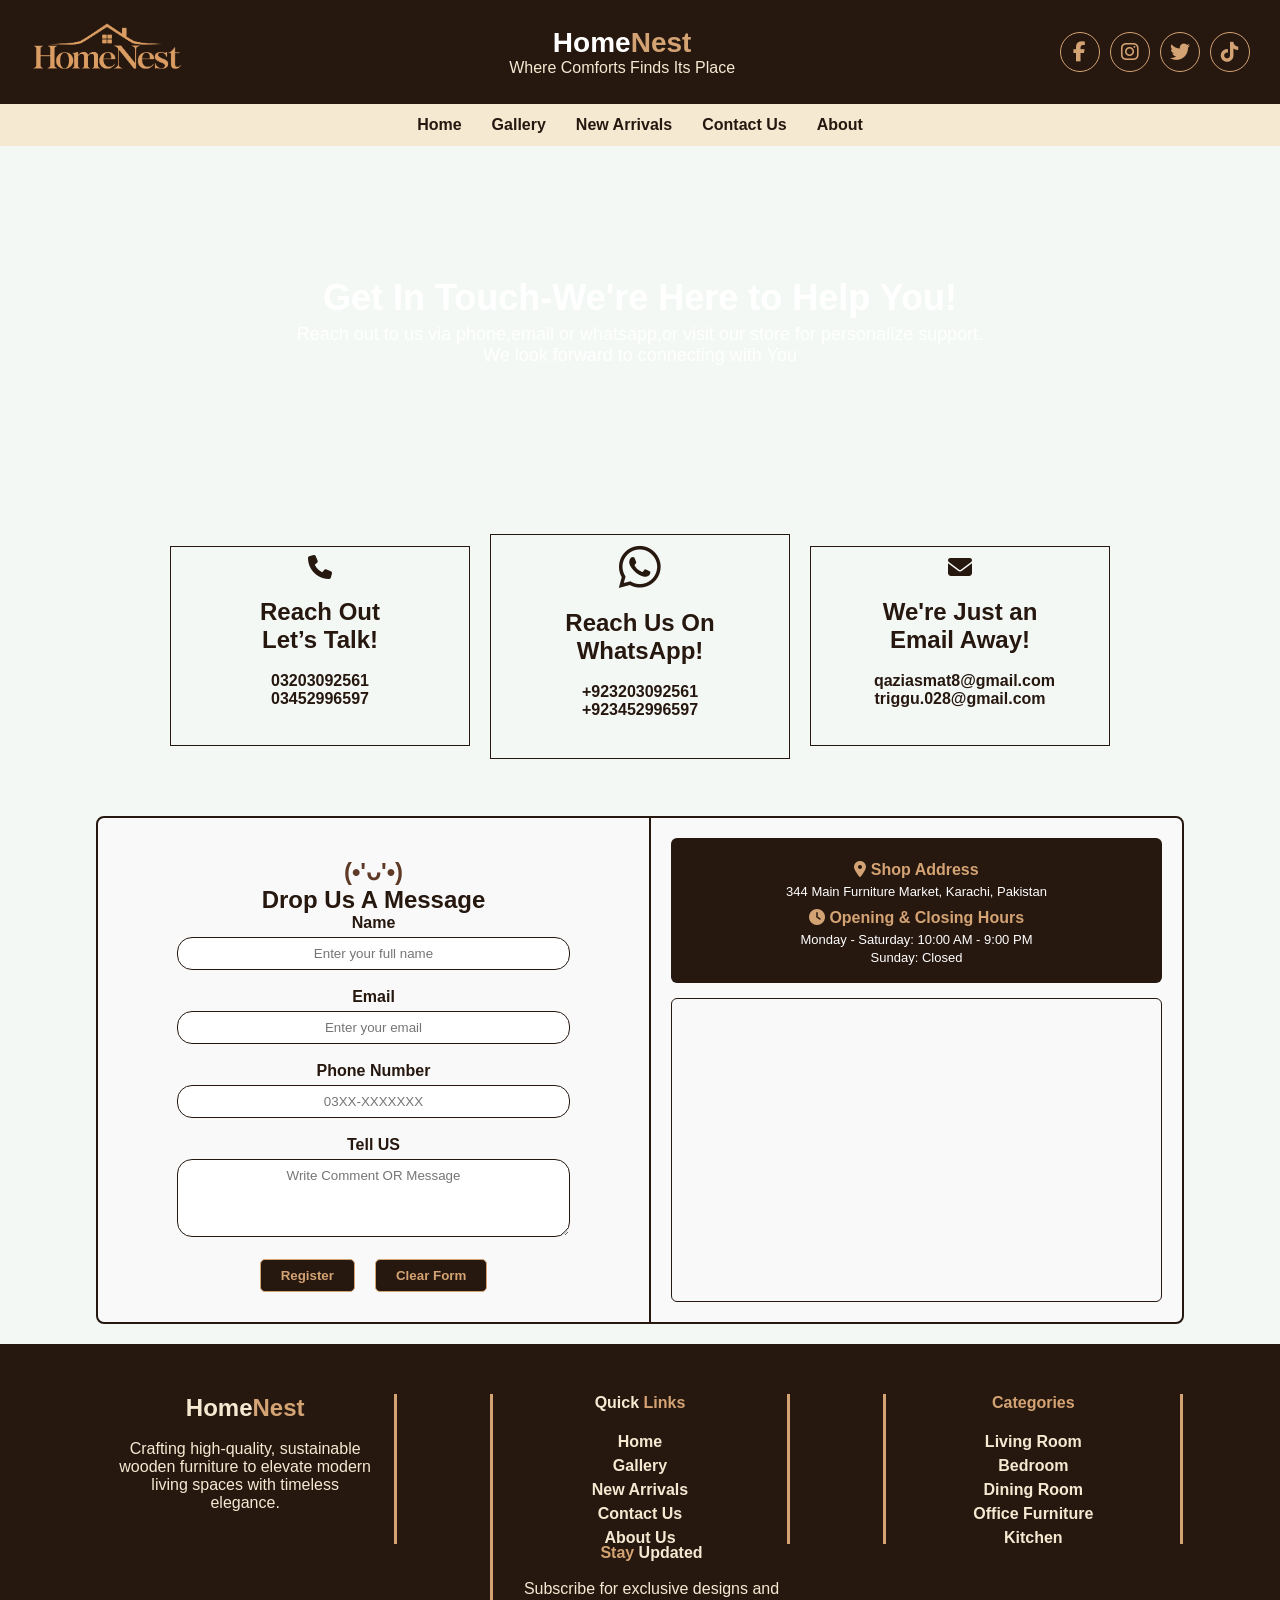
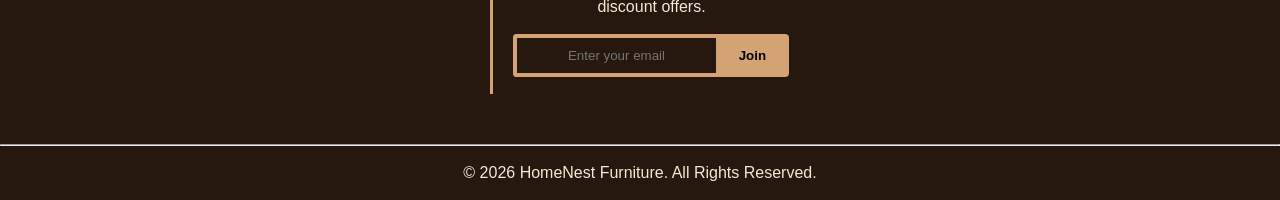
==== contact.html @ 4ad3db02 "Add files via upload" ====
<!DOCTYPE html>
<html lang="en">
<head>
    <meta charset="UTF-8">
    <meta name="viewport" content="width=device-width, initial-scale=1.0">
    <title>Document</title>
    <link rel="stylesheet" href="style.css">
<link rel="stylesheet" href="https://cdnjs.cloudflare.com/ajax/libs/font-awesome/6.4.0/css/all.min.css">
    <style>
   #contact-main{
    width: 100%;height: 350px;
    background-image: url(https://images.unsplash.com/photo-1635674663782-9a9dd051fc99?fm=jpg&q=60&w=3000&auto=format&fit=crop&ixlib=rb-4.1.0&ixid=M3wxMjA3fDB8MHxzZWFyY2h8Nnx8YnJvd24lMjBsZWFmfGVufDB8fDB8fHww);
       object-fit: cover;
    display: flex;
  flex-direction: column;
  justify-content: center;
  align-items: center;
  color: white;
  font-size: large;
  background-position: center;
   }
   
   #contact-parent{
         display: flex;
            flex-direction: row;
            justify-content:center ;
            align-items: center;
          padding: 5px;
        flex-wrap: wrap;
        height: 300px;
    }
    .contact-child{
        height: 200px;width: 300px;
        padding-top: 8px;
    
        margin: 10px;
        border: 1px solid #26170f;
          transition: transform 0.3s ease, box-shadow 0.3s ease;
  }
  .contact-child:hover {
    transform: translateY(-4px) scale(1.02);
    box-shadow: 0 8px 18px rgba(0, 0, 0, 0.25);
    }
  
#form-parent {
  display: flex;
  width: 85%;
  margin: 20px auto;
  border: 2px solid #26170f;
  border-radius: 8px;
  background-color: #f9f9f9;
  overflow: hidden;
  box-sizing: border-box;
}


.form-left {
  flex: 1;
  padding: 30px;
  text-align: center;
  border-right: 2px solid #26170f;
}

.form-left label {
  font-weight: bold;
  color: #26170f;
}

.form-left .box {
  width: 80%;
  padding: 8px 12px;
  margin-top: 5px;
  border: 1px solid #26170f;
  border-radius: 15px;
  outline: none;
}

.btn-group {
  display: flex;
  justify-content: center;
  gap: 20px;
}

.form-left .btn {
  padding: 8px 20px;
  background-color: #26170f;
  color: #D4A373;
  border: 1px solid #D4A373;
  border-radius: 5px;
  cursor: pointer;
  font-weight: bold;
}


.info-right {
  flex: 1;
  display: flex;
  flex-direction: column;
  padding: 20px;
  gap: 15px;
}

.shop-details {
  background-color: #26170f;
  color: #fff;
  padding: 15px 20px;
  border-radius: 6px;
}

.shop-details h3 {
  color: #D4A373;
  font-size: 16px;
  margin: 8px 0 4px 0;
}

.shop-details p {
  font-size: 13px;
  margin: 0;
  line-height: 1.4;
}
.shop-map {
  flex: 1;
  min-height: 250px;
  border: 1px solid #26170f;
  border-radius: 6px;
  overflow: hidden;
}
    .btn{
         padding: 10px 15px;
    background-color: #26170F;
    border-radius: 4px;
    border: 4px solid rgb(248, 225, 94);
    color: rgb(245, 233, 210);
    }
    .box{
           padding: 10px 15px;
    border-radius: 20px;
    border: 1px solid #26170F;
    color: #26170F
    }
    @media screen and (max-width: 600px) {

  #contact-main {
    height: auto !important;
    padding: 40px 15px !important;
    text-align: center;
  }

  #contact-parent {
    flex-direction: column !important;
    align-items: center !important;
    height: auto !important;
    padding: 10px 0 !important;
    gap: 15px;
  }

  .contact-child {
    width: 90% !important;
    max-width: 340px;
    height: auto !important;
    padding: 20px 10px !important;
    margin: 0 auto !important;
  }

  #form-parent {
    flex-direction: column !important;
    width: 95% !important;
    margin: 20px auto !important;
  }

  .form-left {
    border-right: none !important;
    border-bottom: 2px solid #26170F;
    padding: 20px 15px !important;
  }

  .form-left .box {
    width: 100% !important;
    box-sizing: border-box;
  }

  .btn-group {
    flex-direction: column !important;
    gap: 10px;
  }

  .form-left .btn {
    width: 100% !important;
  }

  .info-right {
    padding: 20px 15px !important;
  }

  .shop-map {
    min-height: 200px !important;
  }
}
    </style>
</head>
<body>
       <header class="top-header">
  
  <div class="logo-container">
    <img src="ChatGPT Image Sep 5, 2026, 04_43_31 PM.png" alt="HomeNest Logo" class="site-logo">
  </div>


  <div class="header-title">
    <h1>Home<span>Nest</span></h1>
    <p>Where Comforts Finds Its Place</p>
  </div>

 
    <div class="social-icons">
  <a href="#" class="icon-circle"><i class="fa-brands fa-facebook-f"></i></a>
  <a href="#" class="icon-circle"><i class="fa-brands fa-instagram"></i></a>
  <a href="#" class="icon-circle"><i class="fa-brands fa-twitter"></i></a>
  <a href="#" class="icon-circle"><i class="fa-brands fa-tiktok"></i></a>
</div>
  </div>
</header>
    <div id="nav-bar">
        <a href="home.html">Home</a>
        <a href="Gallery.html">Gallery</a>
        <a href="new-arrival.html">New Arrivals</a>
        <a href="contact.html">Contact Us</a>
        <a href="about.html">About</a>
    </div>
     <div id="contact-main">
        <div id="main-content">
         <h1>Get In Touch-We're Here to Help You!</h1>
         <p style="margin-top: 5px;">Reach out to us via phone,email or whatsapp,or visit our store for personalize support.<br/> We look forward to connecting with You</p>
        </div>
     </div>




     <div id="contact-parent">

  <div class="contact-child">
      <i style="font-size: x-large;color: #26170f;" class="fa-solid fa-phone"></i>
      <br/> &nbsp;
    <h2 style="color: #26170f;">Reach Out <br/>Let’s Talk!</h2>
    <br/>
    <a style="color: #26170f;" href="tel:03203092561,03452996597">03203092561<br/>03452996597</a>
  </div>


  <div style="height: 225px;" class="contact-child">
      <i style="font-size: xxx-large;color: #26170f ;" class="fa-brands fa-whatsapp"></i>
      <br/> &nbsp;
    <h2 style="color: #26170f;">Reach Us On <br/>WhatsApp!</h2>
    &nbsp; <br/>
    <a style="color: #26170f;" href="https://wa.me/923203092561">+923203092561</a>
    <br/>
    <a style="color: #26170f;" href="https://wa.me/923452996597">+923452996597</a>    
  </div>

  <div class="contact-child">
          <i style="font-size: x-large;color: #26170f;" class="fa-solid fa-envelope"></i>
      <br/> &nbsp;
    <h2 style="color: #26170f;">We're Just an <br/>Email Away!</h2>
    <br/> &nbsp;
    <a style="color: #26170f;" href="mailto:qaziasmat8@gmail.com">qaziasmat8@gmail.com</a>
    <br/>
    <a style="color: #26170f;" href="mailto:triggu.028@gmail.com">triggu.028@gmail.com</a>

  </div>
    </div>

   <div id="form-parent">
  
  <div class="form-left">
    <h2 style="color: #26170f; margin-top: 10px;">
      <span style="color: #5f3a26;">(•'ᴗ'•)</span><br>Drop Us A Message
    </h2>
    
    <form>
      <label>Name</label><br>
      <input class="box" type="text" placeholder="Enter your full name" required><br><br>

      <label>Email</label><br>
      <input class="box" type="email" placeholder="Enter your email" required><br><br>

      <label>Phone Number</label><br>
      <input class="box" type="tel" id="phone" name="phone" placeholder="03XX-XXXXXXX"><br><br>

      <label>Tell US</label><br>
      <textarea class="box" rows="4" placeholder="Write Comment OR Message"></textarea><br><br>

      <div class="btn-group">
        <input class="btn" type="submit" value="Register">
        <input class="btn" type="reset" value="Clear Form">
    </div>
    </form>
  </div>

  
  <div class="info-right">
    
    <div class="shop-details">
      <h3><i class="fa-solid fa-location-dot"></i> Shop Address</h3>
      <p>344 Main Furniture Market, Karachi, Pakistan</p>
      <h3><i class="fa-solid fa-clock"></i> Opening & Closing Hours</h3>
      <p>Monday - Saturday: 10:00 AM - 9:00 PM<br>Sunday: Closed</p>
    </div>

    
    <div class="shop-map">
      <iframe 
        src="https://www.google.com/maps/?q=24.9474507,67.1080939&output=embed" 
        width="100%" 
        height="100%" 
        style="border:0;" 
        allowfullscreen="" 
        loading="lazy">
      </iframe>
    </div>
  </div>
</div>


<footer>

    <div id="parent">
        <div class="child">
            <h2>Home<span>Nest</span></h2>
            <br/>
            <p>Crafting high-quality, sustainable wooden furniture to elevate modern living spaces with timeless elegance.</p>
        </div>
        <div class="child">
            <h4>Quick <span>Links</span></h4>
           <br/>
            <a class="link" href="home.html">Home</a>
            <br/>
            <a class="link" href="Gallery.html">Gallery</a>
            <br/>
            <a class="link" href="new-arrival.html">New Arrivals</a>
            <br/>
            <a class="link" href="contact.html">Contact Us</a>
            <br/>
            <a class="link" href="about.html">About Us</a>
            
        </div>
        <div class="child">
            <h4><span>Categories</span></h4>
           <br/>
            <a class="link" href="#">Living Room</a>
            <br/>
            <a class="link" href="#">Bedroom</a>
            <br/>
            <a class="link" href="#">Dining Room</a>
            <br/>
            <a class="link" href="#">Office Furniture</a>
            <br/>
            <a class="link" href="#">Kitchen</a>
        </div>
        <div class="child">
            <h4><span>Stay</span> Updated</h4>
            <br/>
            <p>Subscribe for exclusive designs and discount offers.</p>
            <br/>
            <div style="display: flex; align-items: center;">
                <input id="email" type="email" placeholder="Enter your email" required> <input id="join" type="submit" value=" Join ">
                </div>
        </div>
    </div>
    <hr>
    <br/>
    <p>&copy; 2026 HomeNest Furniture. All Rights Reserved.</p>
    <br/>
</footer>

</body>
</html>
---- style.css ----
* {
      box-sizing: border-box;
      margin: 0;
      padding: 0;
      font-family: Arial, sans-serif;
      text-align: center;
    }

    body {
      background-color: #f4f8f5;
      color: black;
    }

    header {
      background-color: #26170F;
      color:rgb(245, 233, 210) ;
      text-align: center;
      padding: 30px;
    }
.top-header {
  background-color: #26170F;
  display: flex;
  justify-content: space-between;
  align-items: center;
  padding: 15px 30px;
}
.site-logo {
  height: 70px;
  width: auto;
  background-color: #26170F;
}
.header-title h1 {
  color: #ffffff;
  font-size: 28px;
  margin: 0;
}

.header-title h1 span {
  color: #D4A373;
}

.social-icons {
  display: flex;
  gap: 10px;
}

.icon-circle {
  width: 40px;
  height: 40px;
  background-color: #26170F; 
  border: 1.5px solid #D4A373; 
  border-radius: 50%; 
  display: flex;
  justify-content: center;
  align-items: center;
  color: #D4A373; 
  text-decoration: none;
  font-size: 20px;
  transition: all 0.2s ease;
}

.icon-circle:hover {
  background-color: #D4A373;
  color: #26170F;
}
    #nav-bar{
        position: sticky;
      top: 0;
      background-color: rgb(245, 233, 210);
      display: flex;
      justify-content: center;
      gap: 30px;
      padding: 12px;
      color: #26170F;
      z-index: 999;
    }
    a{
        color: #26170F;
        text-decoration: none;
        font-weight: bold;
    }
  footer{
    background-color: #26170F;
    color: rgb(245, 233, 210);
    width: 100%;}
    #parent{
    display: flex;
    flex-direction: row;
    justify-content: space-around;
    align-items: center;
    padding: 50px;
    flex-wrap: wrap;
}
.child{
    
    width: 300px; height: 150px;
}
.child:nth-child(2){
     border-right:3px solid #D4A373;
      border-left:3px solid #D4A373;
}
.child:nth-child(3){
     border-right:3px solid #D4A373;
     border-left:3px solid #D4A373;
}
.child:first-child{
     border-right:3px solid #D4A373;
     padding-right: 20px;
     padding-left: 20px;
}
.child:last-child{
     border-left:3px solid #D4A373;
    padding-left: 20px;
    
}
span{
    color:#D4A373;
}
.link{
    color: rgb(245, 233, 210);
    text-decoration: none;
    line-height: 24px;
}
#email {
  background-color: #26170F;
  border: 4px solid #D4A373;
  border-right: none; 
  padding: 10px 15px;
  border-radius: 4px 0 0 4px; 
  outline: none;
  color: rgb(245, 233, 210);
}

#join {
  padding: 10px 15px;
  background-color: #D4A373;
  border: 4px solid #D4A373;
  border-radius: 0 4px 4px 0;
  cursor: pointer;
  font-weight: bold;
}
@media screen and (max-width: 600px) {

  .top-header {
    display: flex !important;
    flex-direction: row !important;
    justify-content: space-between !important;
    align-items: center !important;
    padding: 10px 15px !important;
  }

  .site-logo {
    height: 35px !important;
    width: auto !important;
  }

  .header-title h1 {
    font-size: 18px !important;
  }

  .header-title p {
    font-size: 9px !important;
  }

  .social-icons {
    display: flex !important;
    gap: 5px !important;
  }

  .icon-circle {
    width: 24px !important;
    height: 24px !important;
    font-size: 11px !important;
  }

  #nav-bar {
    display: flex !important;
    flex-direction: row !important;
    justify-content: center !important;
    align-items: center !important;
    gap: 12px !important;
    padding: 8px 5px !important;
    white-space: nowrap !important;
  }

  #nav-bar a {
    font-size: 11px !important;
    padding: 2px 4px !important;
  }

  footer #parent {
    display: flex !important;
    flex-direction: row !important;
    justify-content: space-between !important;
    align-items: flex-start !important;
    padding: 15px 10px !important;
    gap: 8px !important;
  }

  footer .child {
    flex: 1 !important;
    font-size: 10px !important;
  }

  footer .child h2, 
  footer .child h4 {
    font-size: 11px !important;
    margin-bottom: 5px !important;
  }

  footer .child p, 
  footer .link {
    font-size: 9px !important;
  }

  footer input#email {
    width: 60px !important;
    font-size: 8px !important;
    padding: 3px !important;
  }

  footer input#join {
    font-size: 8px !important;
    padding: 3px 6px !important;
  }
}
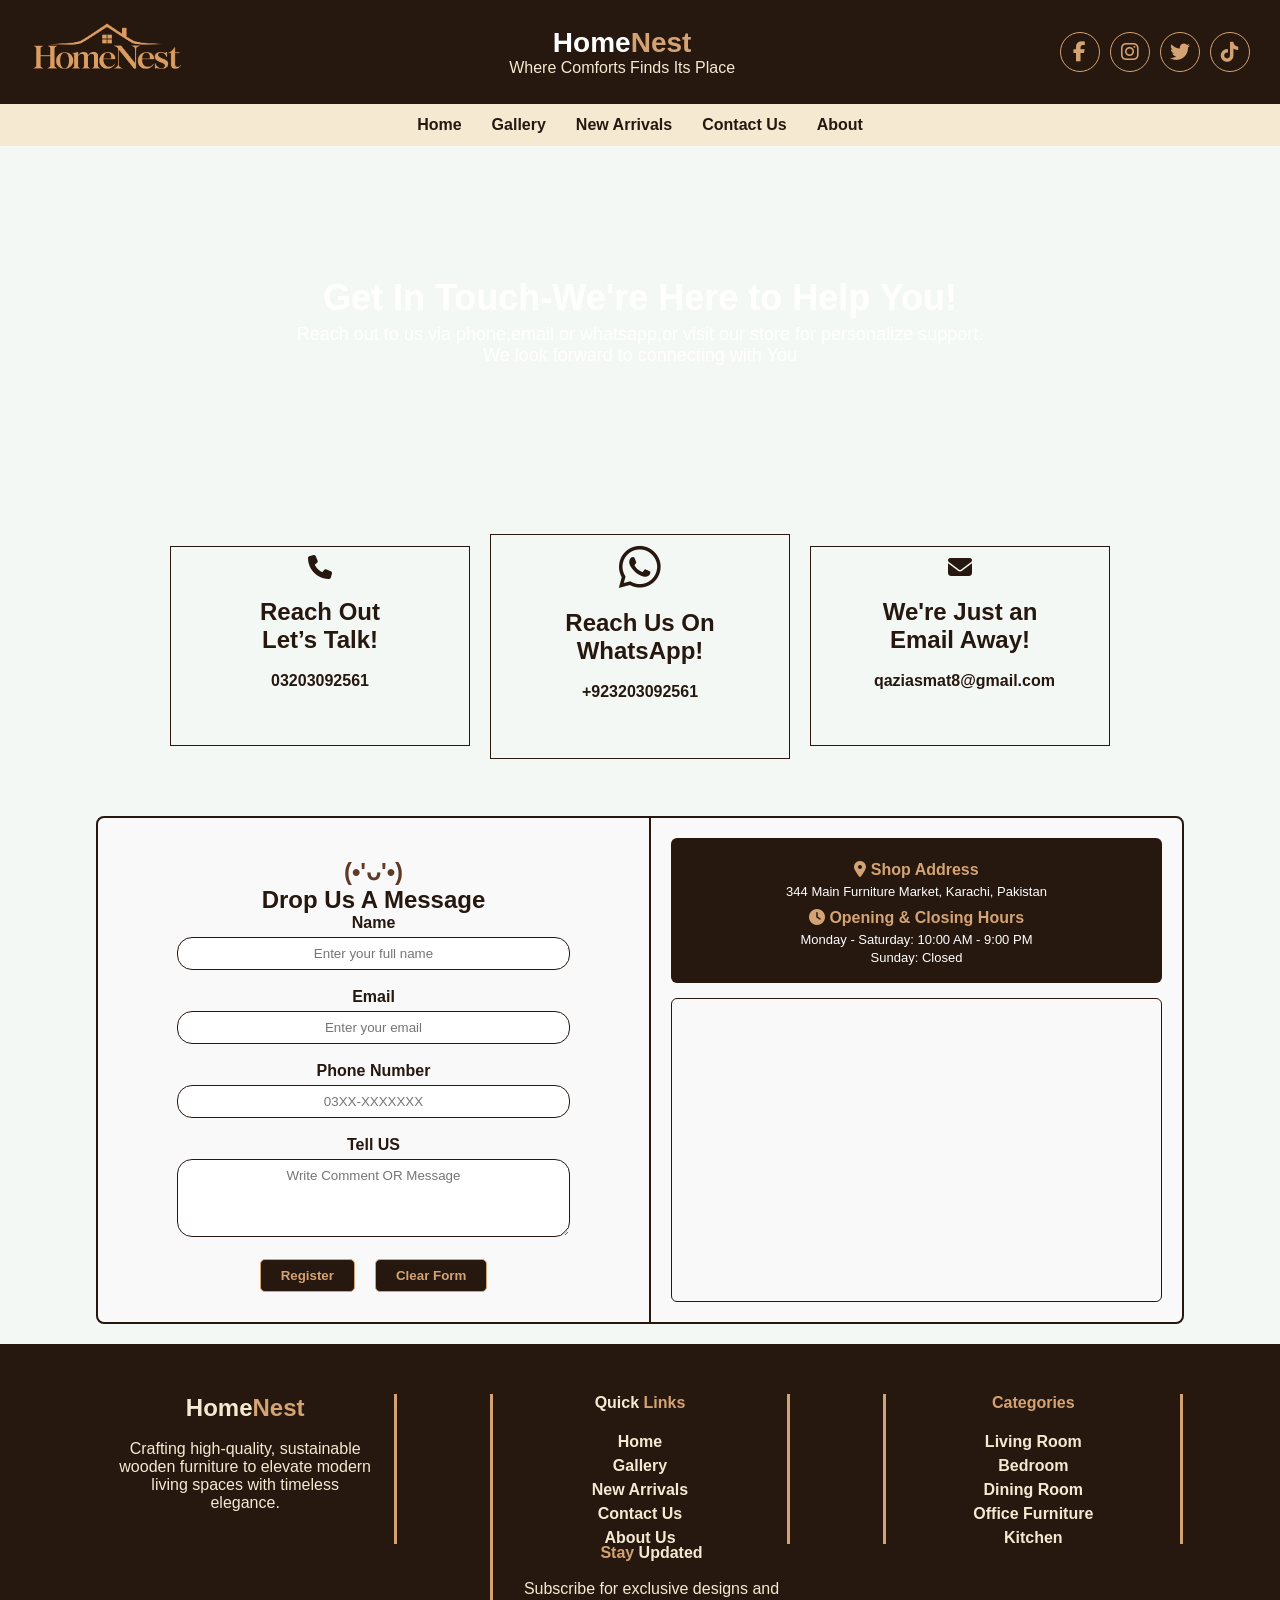
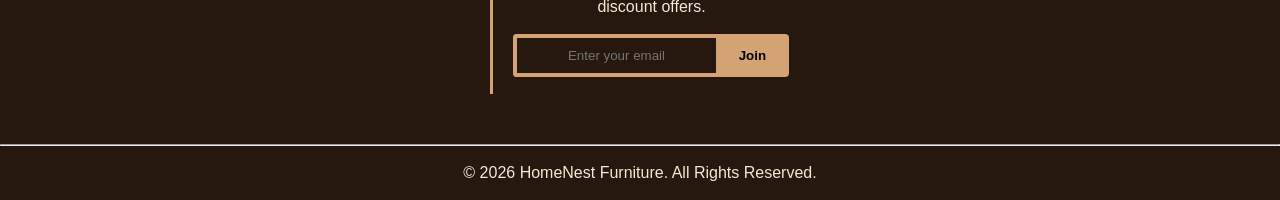
==== commit 2c8974ef: "Add files via upload" ====
--- a/contact.html
+++ b/contact.html
@@ -244,7 +244,7 @@
       <br/> &nbsp;
     <h2 style="color: #26170f;">Reach Out <br/>Let’s Talk!</h2>
     <br/>
-    <a style="color: #26170f;" href="tel:03203092561,03452996597">03203092561<br/>03452996597</a>
+    <a style="color: #26170f;" href="tel:03203092561,">03203092561<br/></a>
   </div>
 
 
@@ -255,7 +255,6 @@
     &nbsp; <br/>
     <a style="color: #26170f;" href="https://wa.me/923203092561">+923203092561</a>
     <br/>
-    <a style="color: #26170f;" href="https://wa.me/923452996597">+923452996597</a>    
   </div>
 
   <div class="contact-child">
@@ -265,8 +264,6 @@
     <br/> &nbsp;
     <a style="color: #26170f;" href="mailto:qaziasmat8@gmail.com">qaziasmat8@gmail.com</a>
     <br/>
-    <a style="color: #26170f;" href="mailto:triggu.028@gmail.com">triggu.028@gmail.com</a>
-
   </div>
     </div>
 
